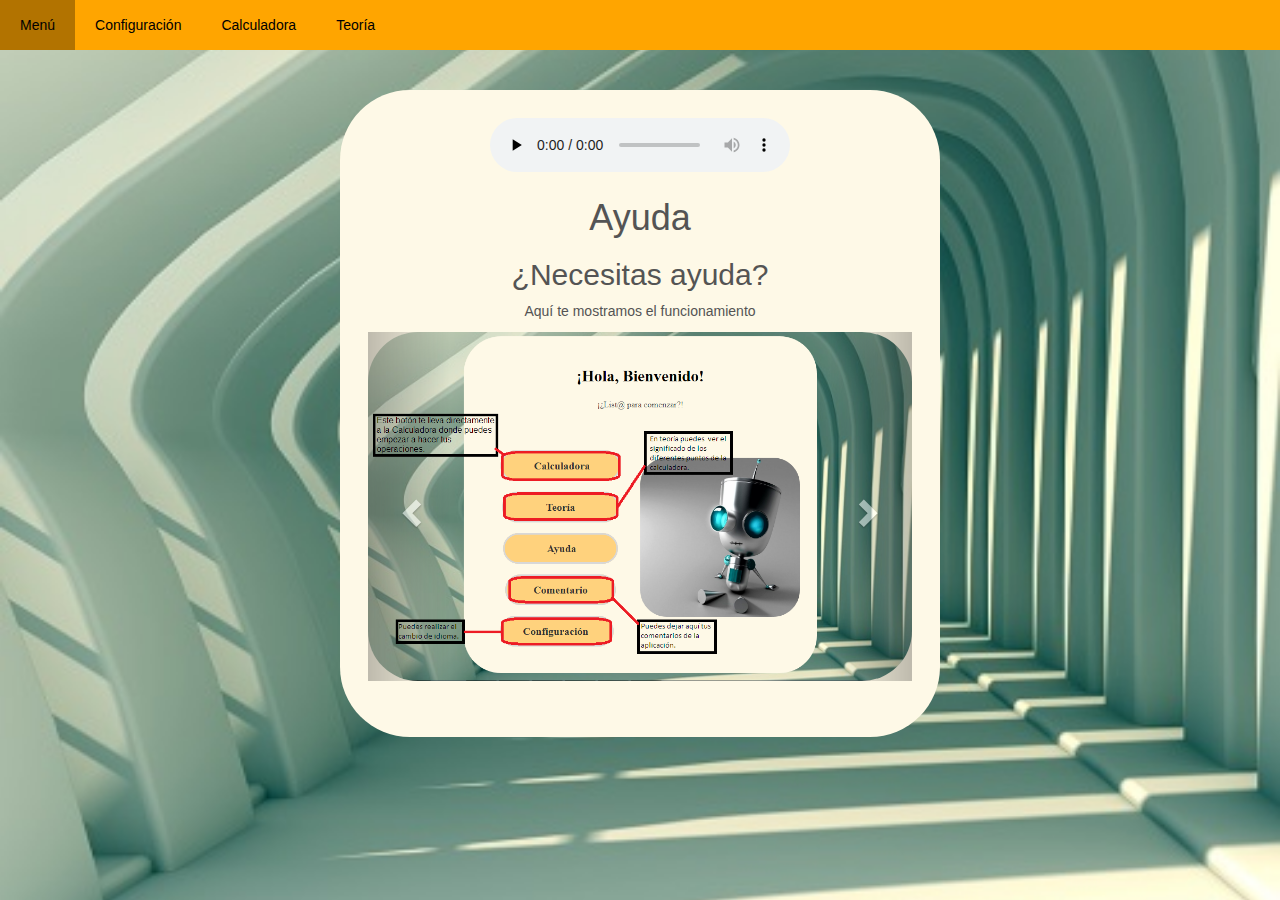
==== Ayuda.html @ a593a0a1 "Add files via upload" ====
<!DOCTYPE html>


<html>
    

    
<head>
 <link rel="icon" href="3.jpg">
  <meta charset="UTF-8">
  <link rel="stylesheet" type="text/css" href="estilo.css">
  <link rel="stylesheet" type="text/css" href="menu.css">
  <title>Contabilidad</title>
  <meta name="viewport" content="width=device-width, initial-scale=1">
  <link rel="stylesheet" href="https://maxcdn.bootstrapcdn.com/bootstrap/3.4.0/css/bootstrap.min.css">
  <script src="https://ajax.googleapis.com/ajax/libs/jquery/3.3.1/jquery.min.js"></script>
  <script src="https://maxcdn.bootstrapcdn.com/bootstrap/3.4.0/js/bootstrap.min.js"></script>
 <header>
             <input type="checkbox" id="btn-menu">
                <label for="btn-menu"><img src="menu_icon.png" height="30px" width="30px"></label>
             
             <nav class="menu">
                 <ul>
                     <li><a href="menu.html">Menú</a></li>
                     <li><a href="configuracion.html">Configuración</a></li>
                     <li><a href="calculadora.html">Calculadora</a></li>
                     <li><a href="teoria.html">Teoría</a></li>
                 </ul>
             </nav>
        </header>
    
</head>

<body background="2.jpg" style="background-repeat: no-repeat; background-size: 100%; background-attachment: fixed;">
    <br><br>
        <div class="caja">
            <center><audio src="Audio3.mp3"   preload="none" controls></audio></center>
      <h1><center>Ayuda</center></h1>
    
     
    <h2><center>¿Necesitas ayuda?</center></h2>
    <p><center>Aquí te mostramos el funcionamiento</center></p>


    <script >
      $("#click").click(function(){
  $("#nav").toggleClass("closed");
});
      //# sourceURL=pen.js
    </script>

  <script src="https://static.codepen.io/assets/editor/live/css_reload-5619dc0905a68b2e6298901de54f73cefe4e079f65a75406858d92924b4938bf.js"></script>
 
          <div id="myCarousel" class="carousel slide" data-ride="carousel">
  <!-- Indicators -->
  

  <!-- Wrapper for slides -->
  <div class="carousel-inner">
    <div class="item active">
      <img src="1e.PNG" width="100%">
    </div>

    <div class="item">
      <img  src="2e.PNG" width="100%">
    </div>

    <div class="item">
      <img src="4e.png" width="100%">
    </div>
       <div class="item">
      <img  src="3e.PNG"width="100%">
    </div>
      <div class="item">
      <img  src="5e.PNG" width="100%">
    </div>
       <!-- Left and right controls -->
  <a class="left carousel-control" href="#myCarousel" data-slide="prev">
    <span class="glyphicon glyphicon-chevron-left"></span>
    
  </a>
  <a class="right carousel-control" href="#myCarousel" data-slide="next">
    <span class="glyphicon glyphicon-chevron-right"></span>
    
  </a>
  </div>
               </div>
    </div>
</body>

</html>
---- estilo.css ----
.caja {
    border-radius:  70px 70px 70px 70px;
    background: #FEF9E7;
    color: #545454;
    line-height: 1.5;
    margin: 0 auto;
    max-width: 600px;
    padding: 2em 2em 4em;
}


img{
    border-radius:  50px 50px 50px 50px;
    border-width: 2px;

}

h1{ 
   /*Titulos*/ 
    color: #000000;
    font-family:inherit;
    font-size: 30px;
}

h2{
    /*sub titulos*/
    color: #545454;
    font-family: inherit;
    font-size: 20px;
}

h3{
    /*mini cajas teoria*/
   border-radius:  48px 48px 48px 48px;
    background: #EAEDED;
    color: #545454;
    line-height: 1.5;
    margin: 0 auto;
    max-width: 700px;
    padding: 2em 2em 2em;
}

h4{
    /*sub titulos teoria */
    color: #222;
    font-family: inherit;
    font-size: 23px;
}

h5{
    /*mini caja formulario*/
    border-radius:  10px 10px 10px 10px;
    background: #EAEDED;
    color: #222;
    line-height: 1.5;
    margin: 0 auto;
    max-width: 700px;
    padding: 2em 2em 2em;
}

h5{
    /*mini caja menu*/
    border-radius:  10px 10px 10px 10px;
    background: #EAEDED;
    color: #222;
    line-height: 1.5;
    margin: 0 auto;
    max-width: 700px;
    padding: 2em 2em 2em;
}

.texto{
    font-family: cursive;
    font-size: 25px;
    color: #333333;
}

p {
    font-family: sans-serif;
    font-size: 20px;
    color: #000;
    text-align: left;
}

form input[type="number"]{
    
    border-bottom-left-radius: 20%;
    border-bottom-right-radius: 20%;
}

.boton-personalizado{
text-decoration:none;
font-weight: 600;
font-size: 20px;
color:#333333;
padding-top:15px;
padding-bottom:15px;
padding-left:40px;
padding-right:40px;
background-color:#FFD27D;
border-color: #d8d8d8;
border-width: 3px;
border-style: solid;
border-radius:35px;
    
}
---- menu.css ----
body{
    margin: 0;
    font-family: sans-serif;
}

header{
    width: 100%;
    background: #FFA500;
}

#btn-menu{
    display: none;
}

header label{
    display: none;
    width: 30px;
    height: 30px;
    padding: 10px;
    border-right: 1px solid #fff;
}

header label:hover {
    cursor: pointer;
    background: rgba(0, 0, 0, 0.3);
}

.menu ul {
    margin: 0;
    list-style: none;
    padding: 0;
    display: flex;
}

/*abarca todo lo de arriba 
.menu li{
    flex-grow: 
}
*/

.menu li{
    border-right: 1xp solid #fff;
}

.menu li:hover{
    background: rgba(0, 0, 0, 0.3);
}

.menu li a{
    display: block;
    padding: 15px 20px;
    color: #000;
    text-decoration: none;
}

@media (max-width: 900px){
    header label{
        display: block;
    }
    
    .menu{
        position: absolute;
        background: #F5B7B1;
        width: 40%;
        margin-left: -40%;
        transition: all 0.5s;
    }
    
    .menu ul{
        flex-direction: column;
    }
    
    .menu li{
        border-top: 1px solid #fff;
    }
    
    #btn-menu:checked ~ .menu {
        margin: 0;  
    }
}
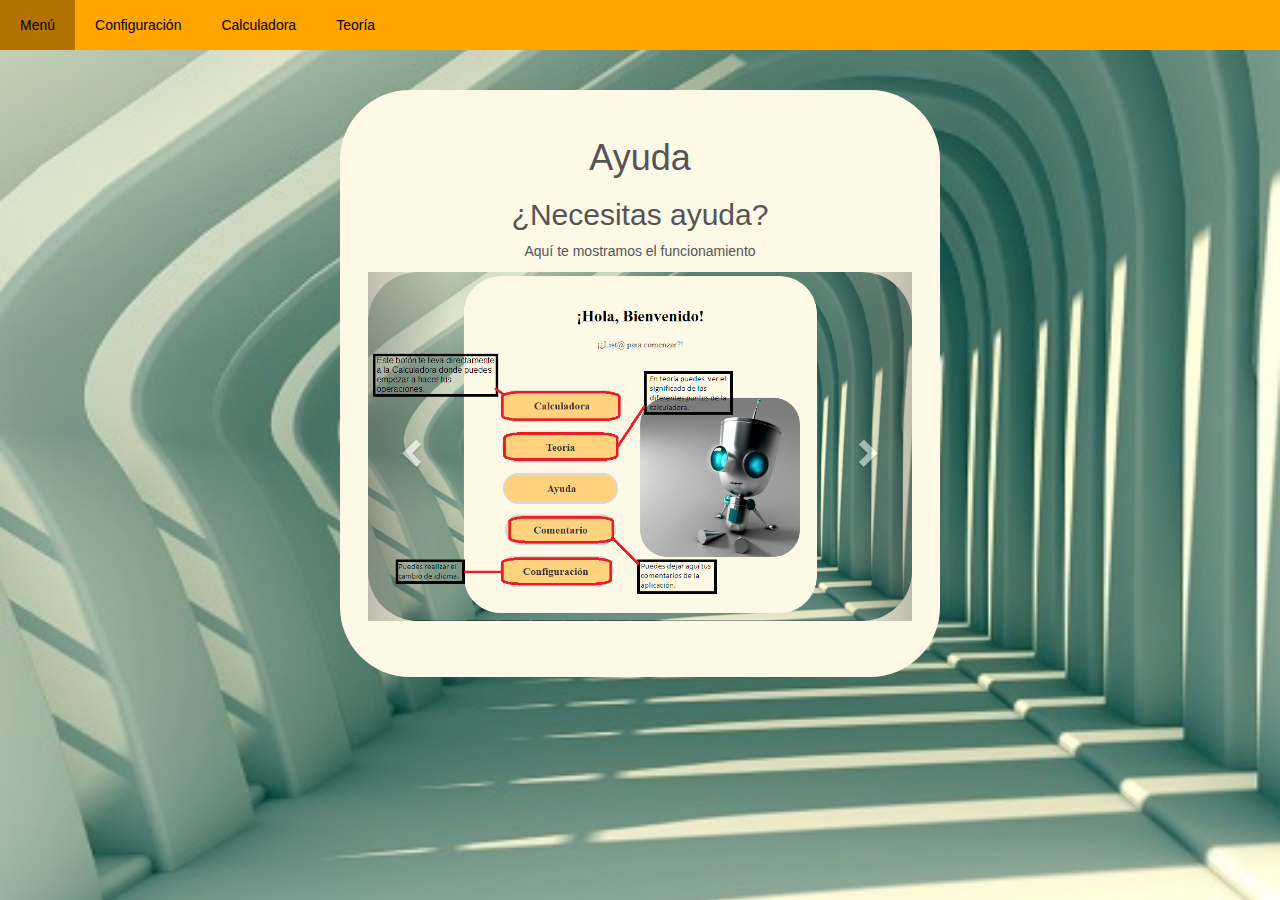
==== commit bb76931e: "Add files via upload" ====
--- a/Ayuda.html
+++ b/Ayuda.html
@@ -31,10 +31,10 @@
     
 </head>
 
-<body background="2.jpg" style="background-repeat: no-repeat; background-size: 100%; background-attachment: fixed;">
+<body background="2.jpg" style="background-repeat: no-repeat; background-size: cover; background-attachment: fixed;">
     <br><br>
         <div class="caja">
-            <center><audio src="Audio3.mp3"   preload="none" controls></audio></center>
+
       <h1><center>Ayuda</center></h1>
     
      
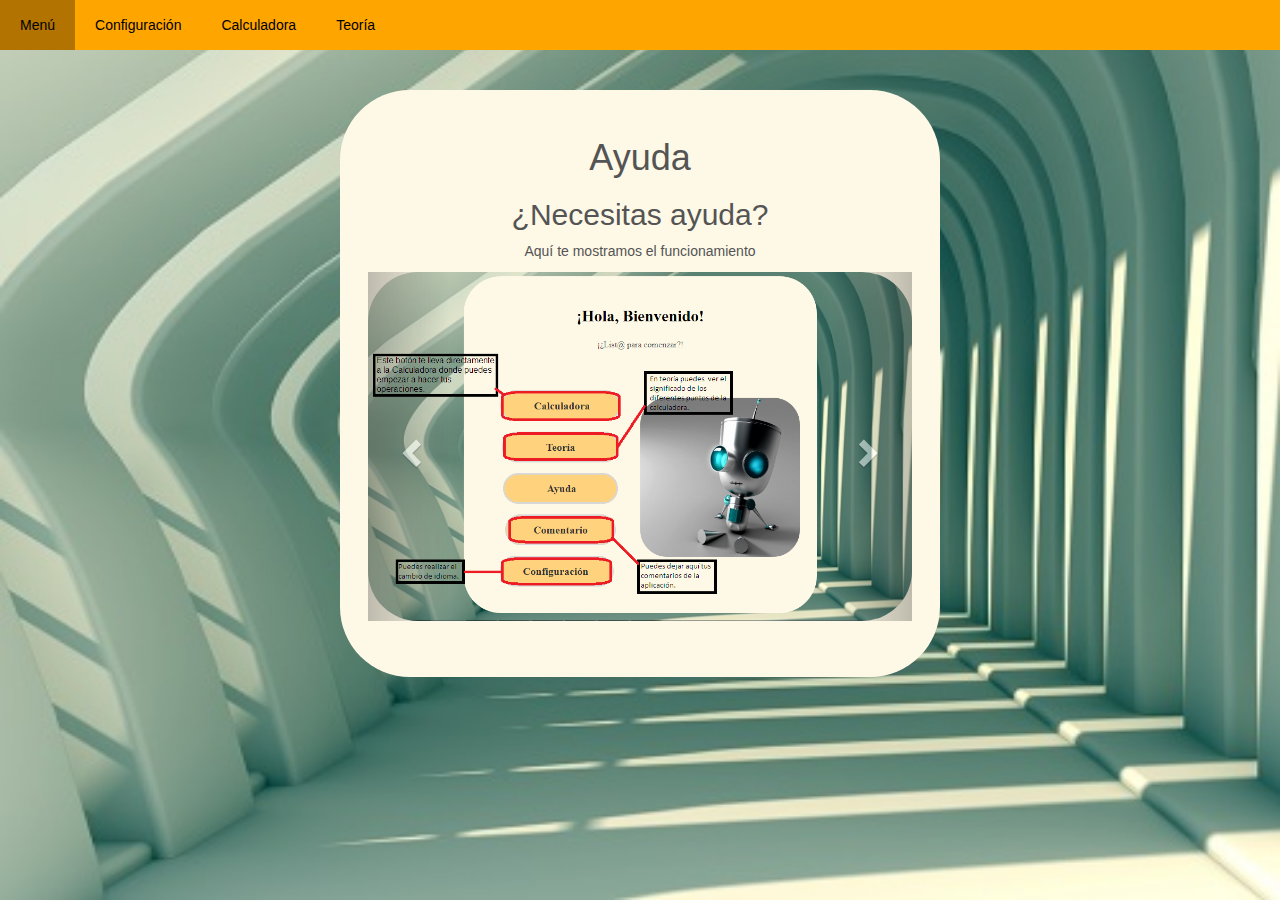
==== commit 759a16cb: "Add files via upload" ====
--- a/Ayuda.html
+++ b/Ayuda.html
@@ -31,7 +31,7 @@
     
 </head>
 
-<body background="2.jpg" style="background-repeat: no-repeat; background-size: cover; background-attachment: fixed;">
+<body background="2.jpg" style="background-repeat: round; background-size: cover; background-attachment: fixed;">
     <br><br>
         <div class="caja">
 
